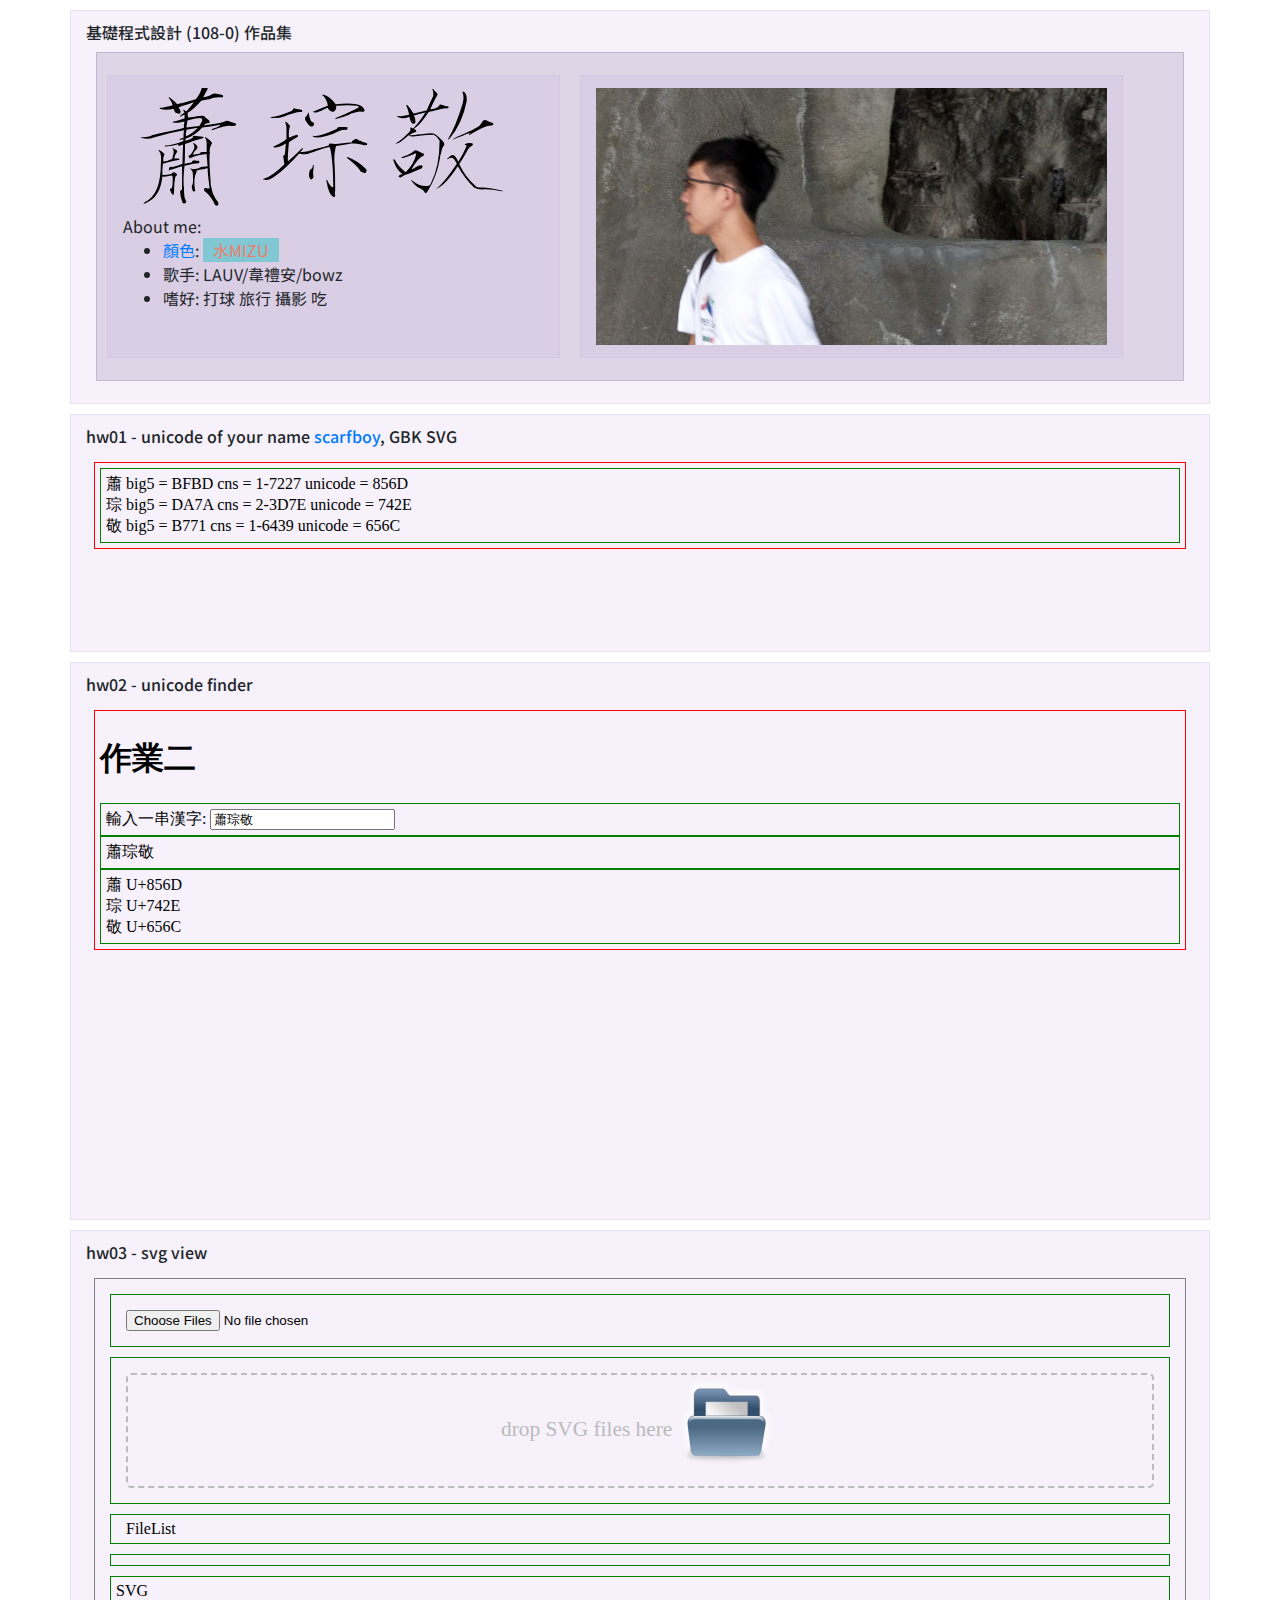
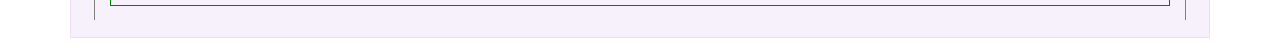
==== portfolio/index.html @ 48f5e646 "Add files via upload" ====
<!doctype html>

<html lang="zh-Hant-TW">
  <head>
    <!-- Required meta tags -->
    <meta charset="utf-8">
    <meta name="viewport" content="width=device-width, initial-scale=1, shrink-to-fit=no">

    <!-- Bootstrap CSS -->
    <link rel="stylesheet" href="./lib/bootstrap.min.css">

    <!-- Optional JavaScript -->
    <!-- jQuery first, then Popper.js, then Bootstrap JS -->
    <script src="./lib/jquery-3.3.1.slim.min.js"></script>
    <script src="./lib/popper.min.js"></script>
    <script src="./lib/bootstrap.min.js"></script>

    <link rel="stylesheet" href="./index.css">
    
    <title>作品集</title>
  </head>

  <body>

    <div class="container">
      <h6>基礎程式設計 (108-0) 作品集</h6>
      <div class="row">

        <div class="col-5">
          <!--
          <h6>學號: 108820123</h6>
          <h3>姓名: 蕭琮敬</h3>
          <h6>E-mail: xxx@ntut.edu.tw</h6>
          -->
          <img src="./labs/lab00/uni856D_FZSJSK--GBK1-0.svg" width="30%">
          <img src="./labs/lab00/uni742E_FZSJSK--GBK1-0.svg" width="30%">
          <img src="./labs/lab00/uni656C_FZSJSK--GBK1-0.svg" width="30%">
          About me:
          <ul>
            <li><a href="http://nipponcolors.com/#enji">顏色</a>: <span style="padding:0px 10px; color:rgb(241, 124, 103); background-color:rgb(129, 199, 212)"> 水MIZU </span></li>
            <li>歌手: LAUV/韋禮安/bowz</li>
            <li>嗜好: 打球 旅行 攝影 吃</li>
          </ul>
        </div>

        <div class="col-6">
          <img src="./labs/lab00/pic.jpg" width="100%">
        </div> 

      </div>      
    </div>

    <!-- lab01 -->
    <div class="container">
      <h6>hw01 - unicode of your name <a href="http://unicode.scarfboy.com/">scarfboy</a>, GBK SVG </h6>
      <iframe frameBorder="0" width="100%" height="180px" src="./labs/lab01/index.html" scrolling="no"></iframe>
    </div>

    <!-- lab02 -->
    <div class="container">
      <h6>hw02 - unicode finder </h6>
      <iframe frameBorder="0" width="100%" height="500px" src="./labs/lab02/index.html" scrolling="no"></iframe>
    </div>

<!-- lab03 -->
    <div class="container">
      <h6>hw03 - svg view </h6>
      <iframe frameBorder="0" width="100%" height="350px" src="./labs/lab03/index.html" scrolling="no"></iframe>
    </div>

  </body>
</html>
---- portfolio/index.css ----
/*
http://www.flycan.com/article/css/google-fonts-webfont-2474.html#1_cwTeXKai_Chinese_Traditional

https://fonts.google.com/specimen/Noto+Sans+TC?selection.family=Noto+Sans+TC

@import url('https://fonts.googleapis.com/css?family=Noto+Sans+TC&display=swap');
*/



@import url('https://fonts.googleapis.com/css?family=Noto+Sans+TC:100&display=swap&subset=chinese-traditional');

/*
@import url(https://fonts.googleapis.com/earlyaccess/cwtexkai.css);

@import url(https://fonts.googleapis.com/earlyaccess/cwtexfangsong.css);
*/

/*
 * cwTeXKai (Chinese Traditional) http://www.google.com/fonts/earlyaccess
 */
/*
@font-face {
  font-family: 'cwTeXKai';
  font-style: normal;
  font-weight: 500;
  src: url(//fonts.gstatic.com/ea/cwtexkai/v3/cwTeXKai-zhonly.eot);
  src: url(//fonts.gstatic.com/ea/cwtexkai/v3/cwTeXKai-zhonly.eot?#iefix) format('embedded-opentype'),
       url(//fonts.gstatic.com/ea/cwtexkai/v3/cwTeXKai-zhonly.woff2) format('woff2'),
       url(//fonts.gstatic.com/ea/cwtexkai/v3/cwTeXKai-zhonly.woff) format('woff'),
       url(//fonts.gstatic.com/ea/cwtexkai/v3/cwTeXKai-zhonly.ttf) format('truetype');
*/
body {

  font-family: 'Noto Sans TC', sans-serif;
  /*
  font-family: "cwTeXKai", serif;
  font-family: ‘cwTeXFangSong’, serif;
  */  
}

.row, .col{
    padding-top: .75rem;
    padding-bottom: .75rem;
    background-color: rgba(86,61,124,.15);
    border: 1px solid rgba(86,61,124,.2);
    margin: 10px 10px;
}

div{
    padding-top: .75rem;
    padding-bottom: .75rem;
    background-color: rgba(196,161,224,.15);
    border: 1px solid rgba(196,161,224,.2);
    margin: 10px 10px;
}
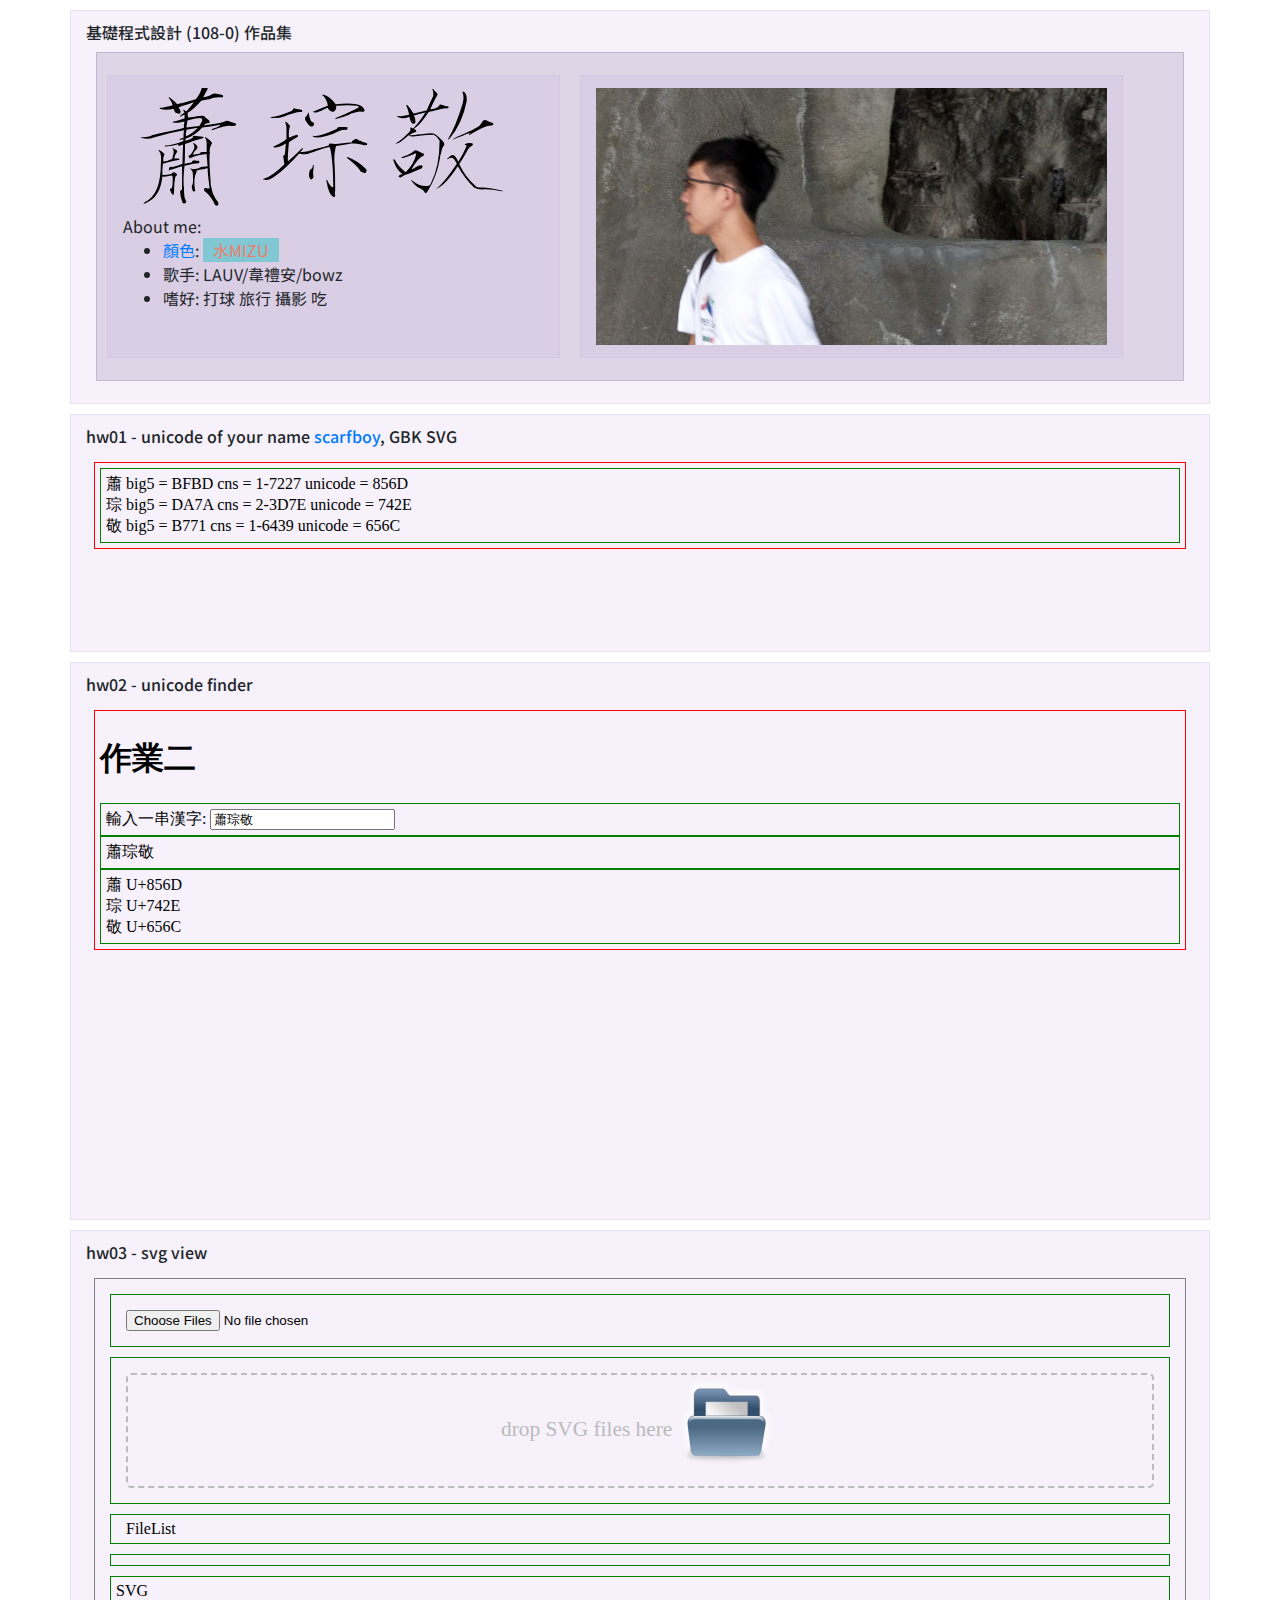
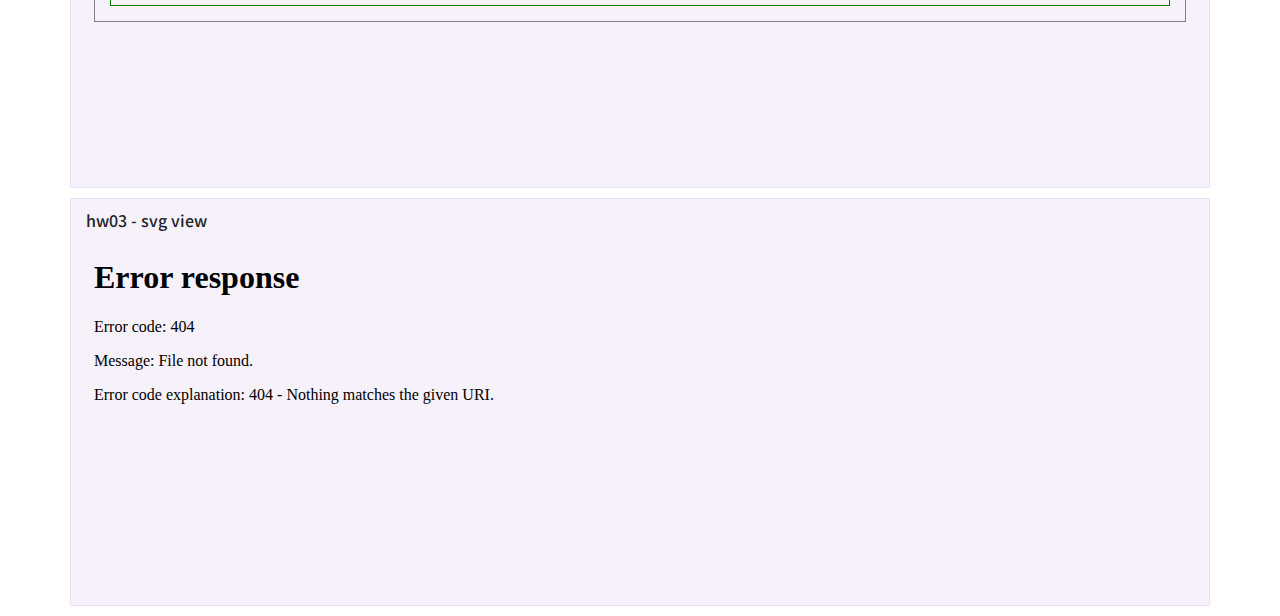
==== commit 1bb5bf22: "Add files via upload" ====
--- a/portfolio/index.html
+++ b/portfolio/index.html
@@ -65,7 +65,13 @@
 <!-- lab03 -->
     <div class="container">
       <h6>hw03 - svg view </h6>
-      <iframe frameBorder="0" width="100%" height="350px" src="./labs/lab03/index.html" scrolling="no"></iframe>
+      <iframe frameBorder="0" width="100%" height="500px" src="./labs/lab03/index.html" scrolling="no"></iframe>
+    </div>
+
+<!-- lab04 -->
+    <div class="container">
+      <h6>hw03 - svg view </h6>
+      <iframe frameBorder="0" width="100%" height="350px" src="./labs/lab04/index.html" scrolling="no"></iframe>
     </div>
 
   </body>
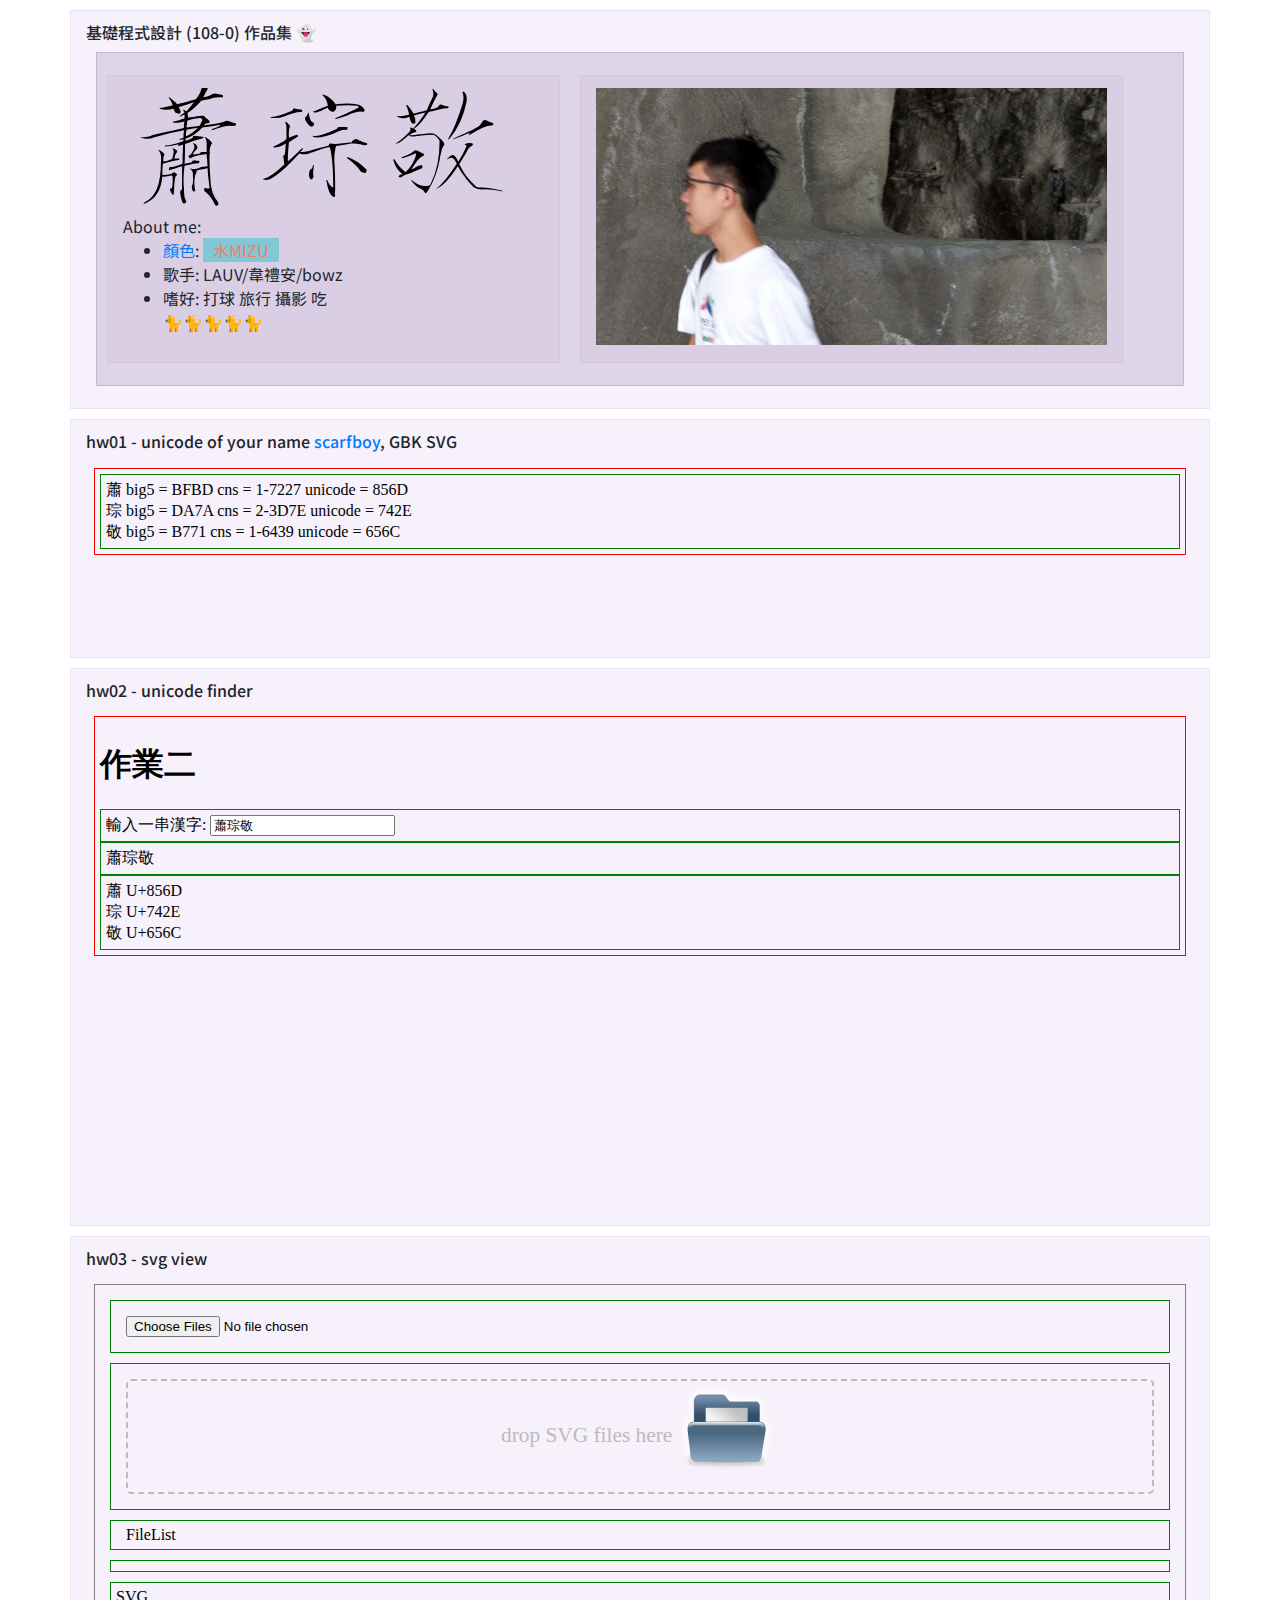
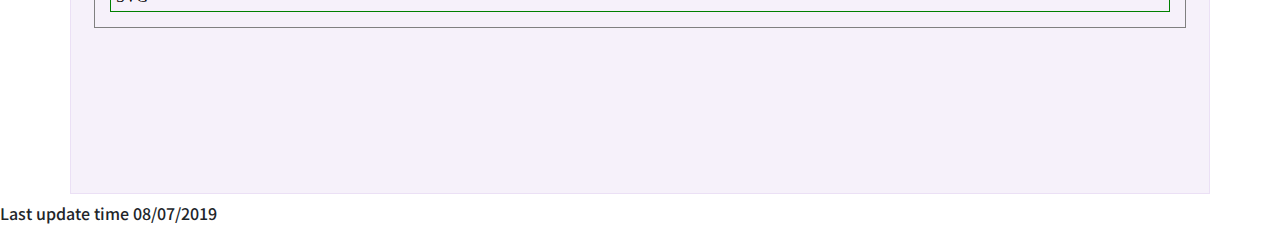
==== commit c6896542: "Add files via upload" ====
--- a/portfolio/index.html
+++ b/portfolio/index.html
@@ -17,13 +17,13 @@
 
     <link rel="stylesheet" href="./index.css">
     
-    <title>作品集</title>
+    <title>殺蟲劑作品集</title>
   </head>
 
   <body>
 
     <div class="container">
-      <h6>基礎程式設計 (108-0) 作品集</h6>
+      <h6>基礎程式設計 (108-0) 作品集 👻</h6>
       <div class="row">
 
         <div class="col-5">
@@ -40,6 +40,7 @@
             <li><a href="http://nipponcolors.com/#enji">顏色</a>: <span style="padding:0px 10px; color:rgb(241, 124, 103); background-color:rgb(129, 199, 212)"> 水MIZU </span></li>
             <li>歌手: LAUV/韋禮安/bowz</li>
             <li>嗜好: 打球 旅行 攝影 吃</li>
+            🐈🐈🐈🐈🐈
           </ul>
         </div>
 
@@ -62,17 +63,11 @@
       <iframe frameBorder="0" width="100%" height="500px" src="./labs/lab02/index.html" scrolling="no"></iframe>
     </div>
 
-<!-- lab03 -->
+    <!-- lab03 -->
     <div class="container">
       <h6>hw03 - svg view </h6>
-      <iframe frameBorder="0" width="100%" height="500px" src="./labs/lab03/index.html" scrolling="no"></iframe>
+      <iframe frameBorder="0" width="100%" height="500px" src="./labs/lab03/index.html" scrolling="yes"></iframe>
     </div>
-
-<!-- lab04 -->
-    <div class="container">
-      <h6>hw03 - svg view </h6>
-      <iframe frameBorder="0" width="100%" height="350px" src="./labs/lab04/index.html" scrolling="no"></iframe>
-    </div>
-
+<h6>Last update time 08/07/2019</h6>
   </body>
 </html>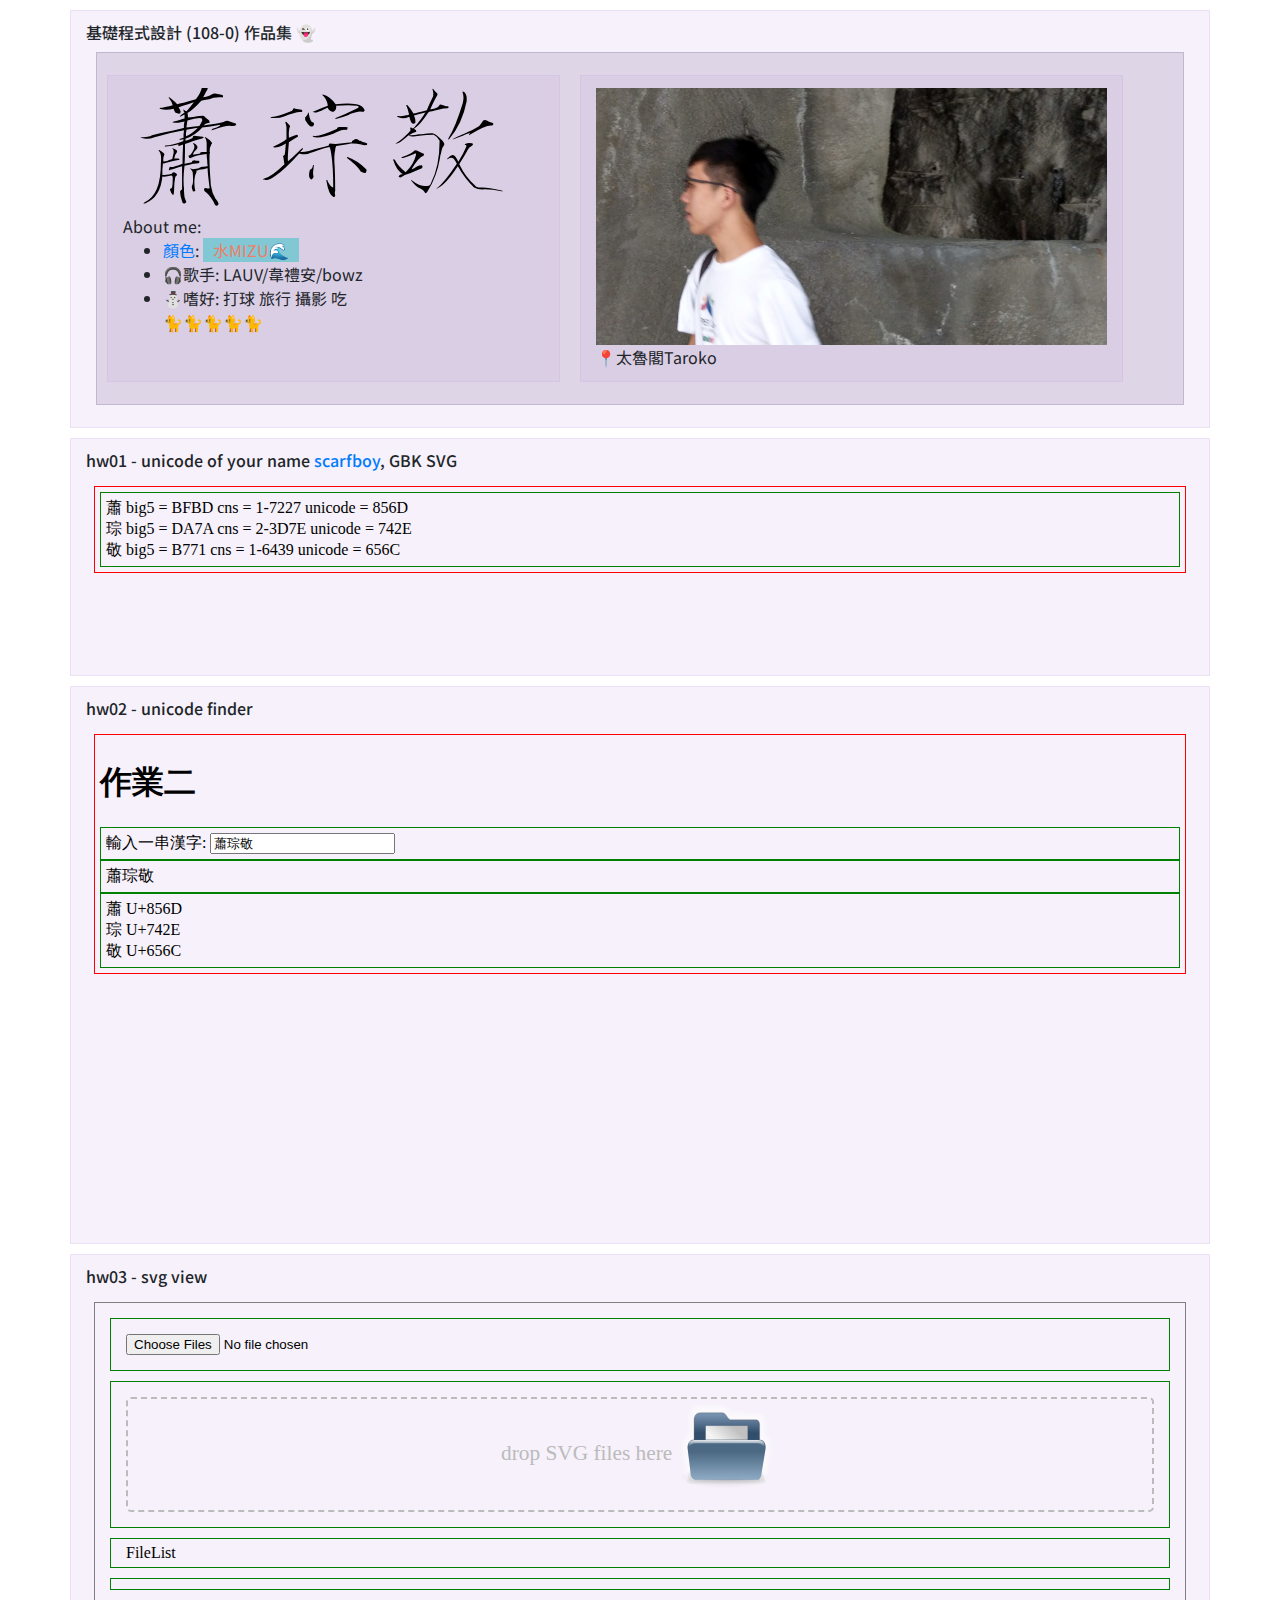
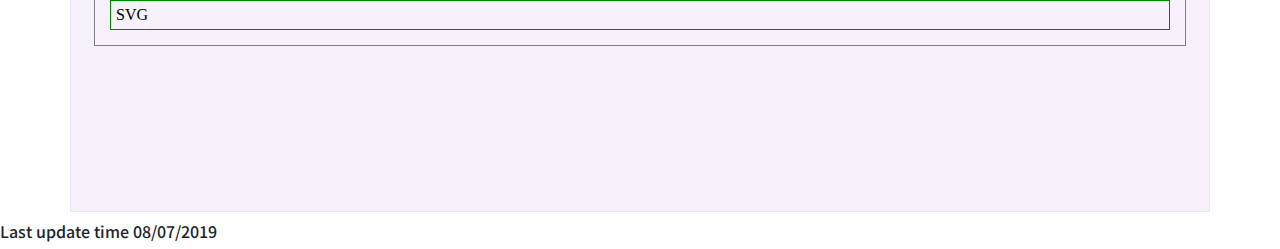
==== commit 5b741e7c: "Add files via upload" ====
--- a/portfolio/index.html
+++ b/portfolio/index.html
@@ -37,15 +37,15 @@
           <img src="./labs/lab00/uni656C_FZSJSK--GBK1-0.svg" width="30%">
           About me:
           <ul>
-            <li><a href="http://nipponcolors.com/#enji">顏色</a>: <span style="padding:0px 10px; color:rgb(241, 124, 103); background-color:rgb(129, 199, 212)"> 水MIZU </span></li>
-            <li>歌手: LAUV/韋禮安/bowz</li>
-            <li>嗜好: 打球 旅行 攝影 吃</li>
+            <li><a href="http://nipponcolors.com/#enji">顏色</a>: <span style="padding:0px 10px; color:rgb(241, 124, 103); background-color:rgb(129, 199, 212)"> 水MIZU🌊 </span></li>
+            <li>🎧歌手: LAUV/韋禮安/bowz</li>
+            <li>⛄嗜好: 打球 旅行 攝影 吃</li>
             🐈🐈🐈🐈🐈
           </ul>
         </div>
 
         <div class="col-6">
-          <img src="./labs/lab00/pic.jpg" width="100%">
+          <img src="./labs/lab00/pic.jpg" width="100%">📍太魯閣Taroko
         </div> 
 
       </div>      
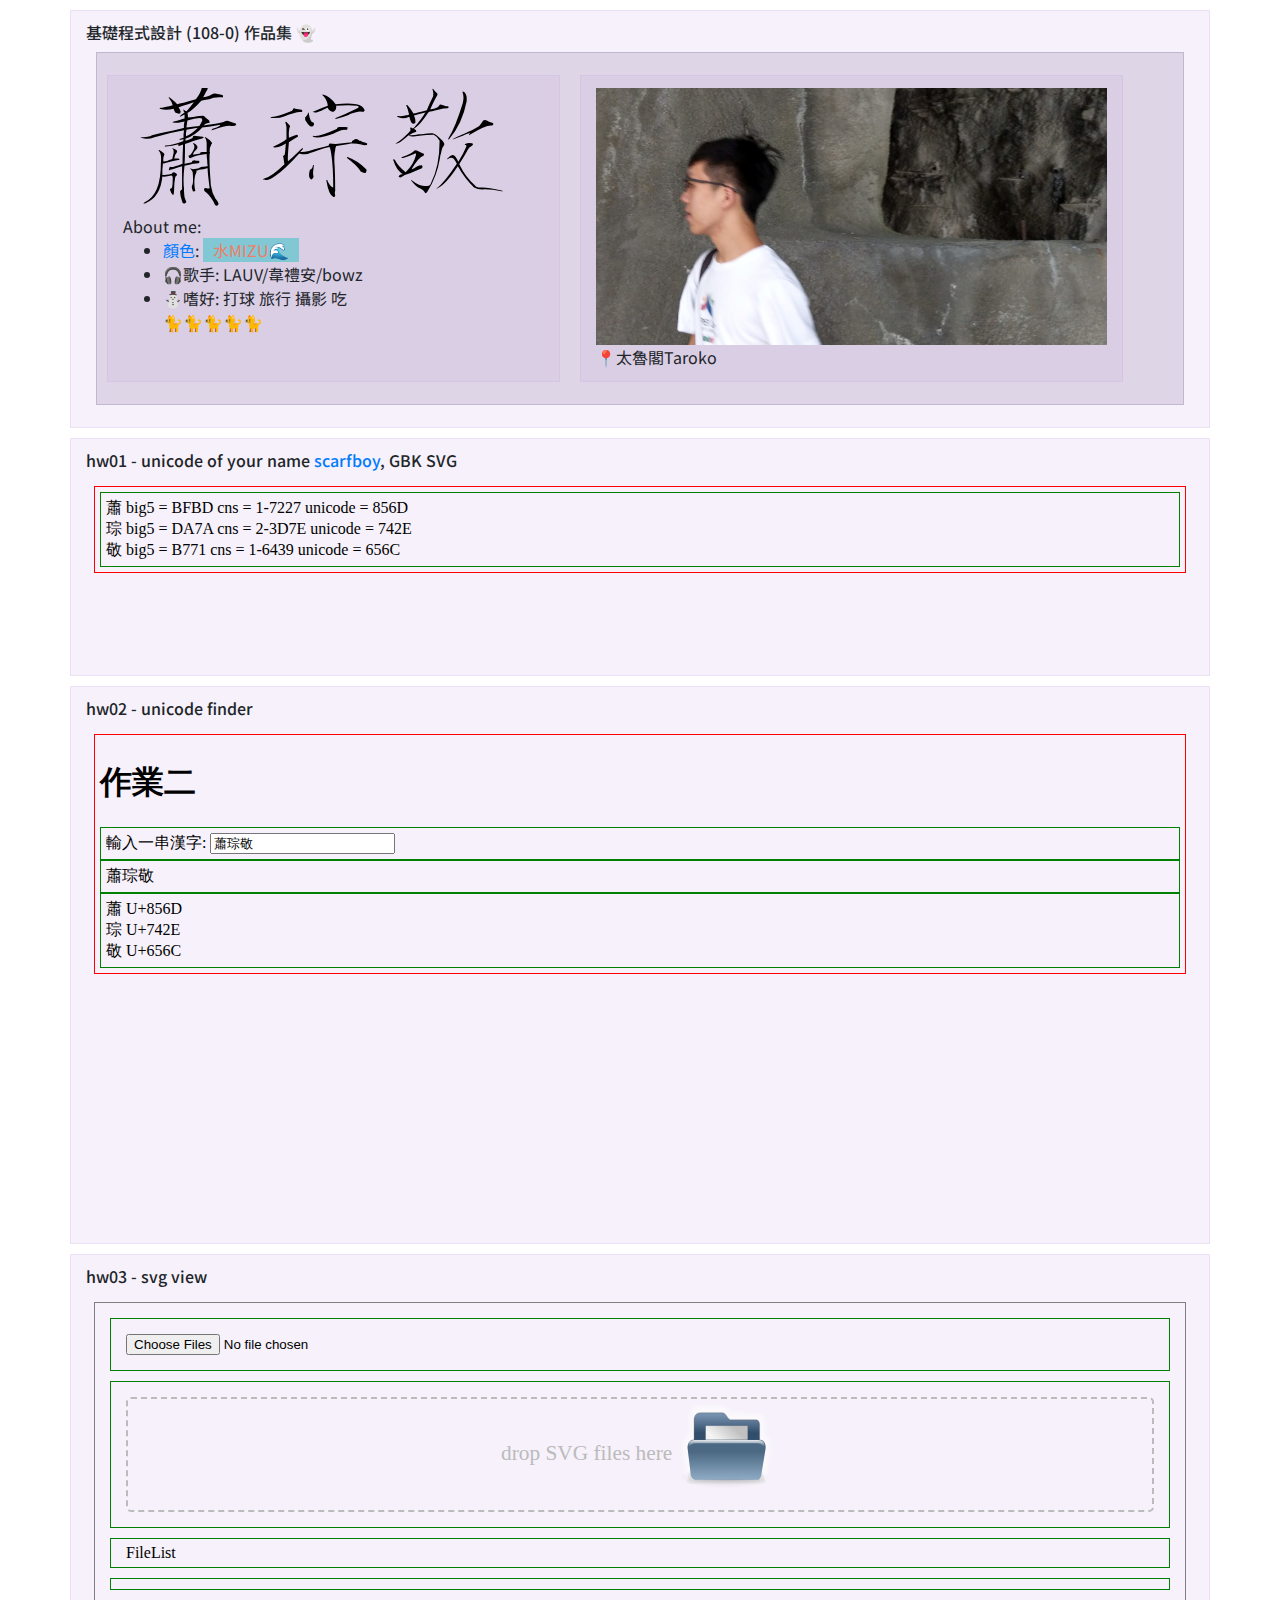
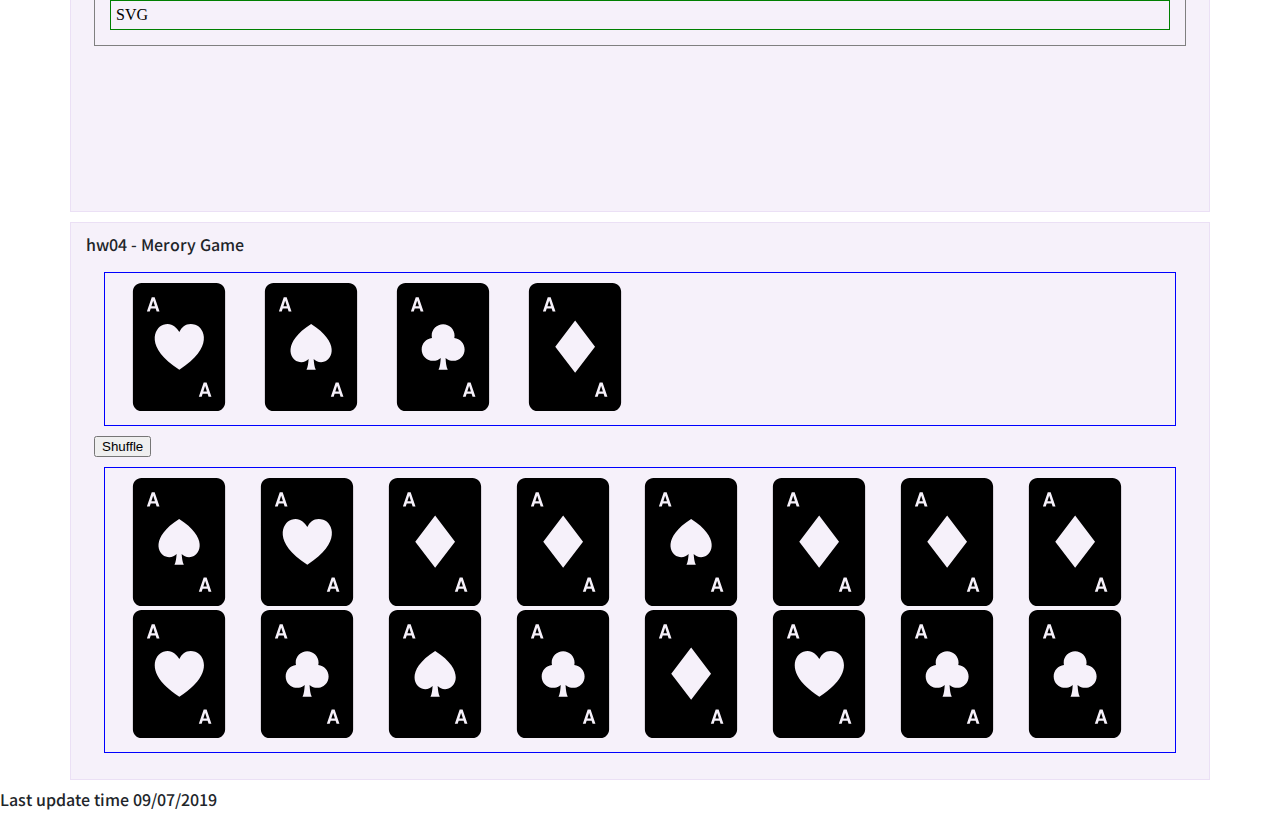
==== commit 733982f4: "Add files via upload" ====
--- a/portfolio/index.html
+++ b/portfolio/index.html
@@ -68,6 +68,13 @@
       <h6>hw03 - svg view </h6>
       <iframe frameBorder="0" width="100%" height="500px" src="./labs/lab03/index.html" scrolling="yes"></iframe>
     </div>
-<h6>Last update time 08/07/2019</h6>
+
+        <!-- lab04 -->
+    <div class="container">
+      <h6>hw04 - Merory Game </h6>
+      <iframe frameBorder="0" width="100%" height="500px" src="./labs/lab04/index.html" scrolling="yes"></iframe>
+    </div>
+
+<h6>Last update time 09/07/2019</h6>
   </body>
 </html>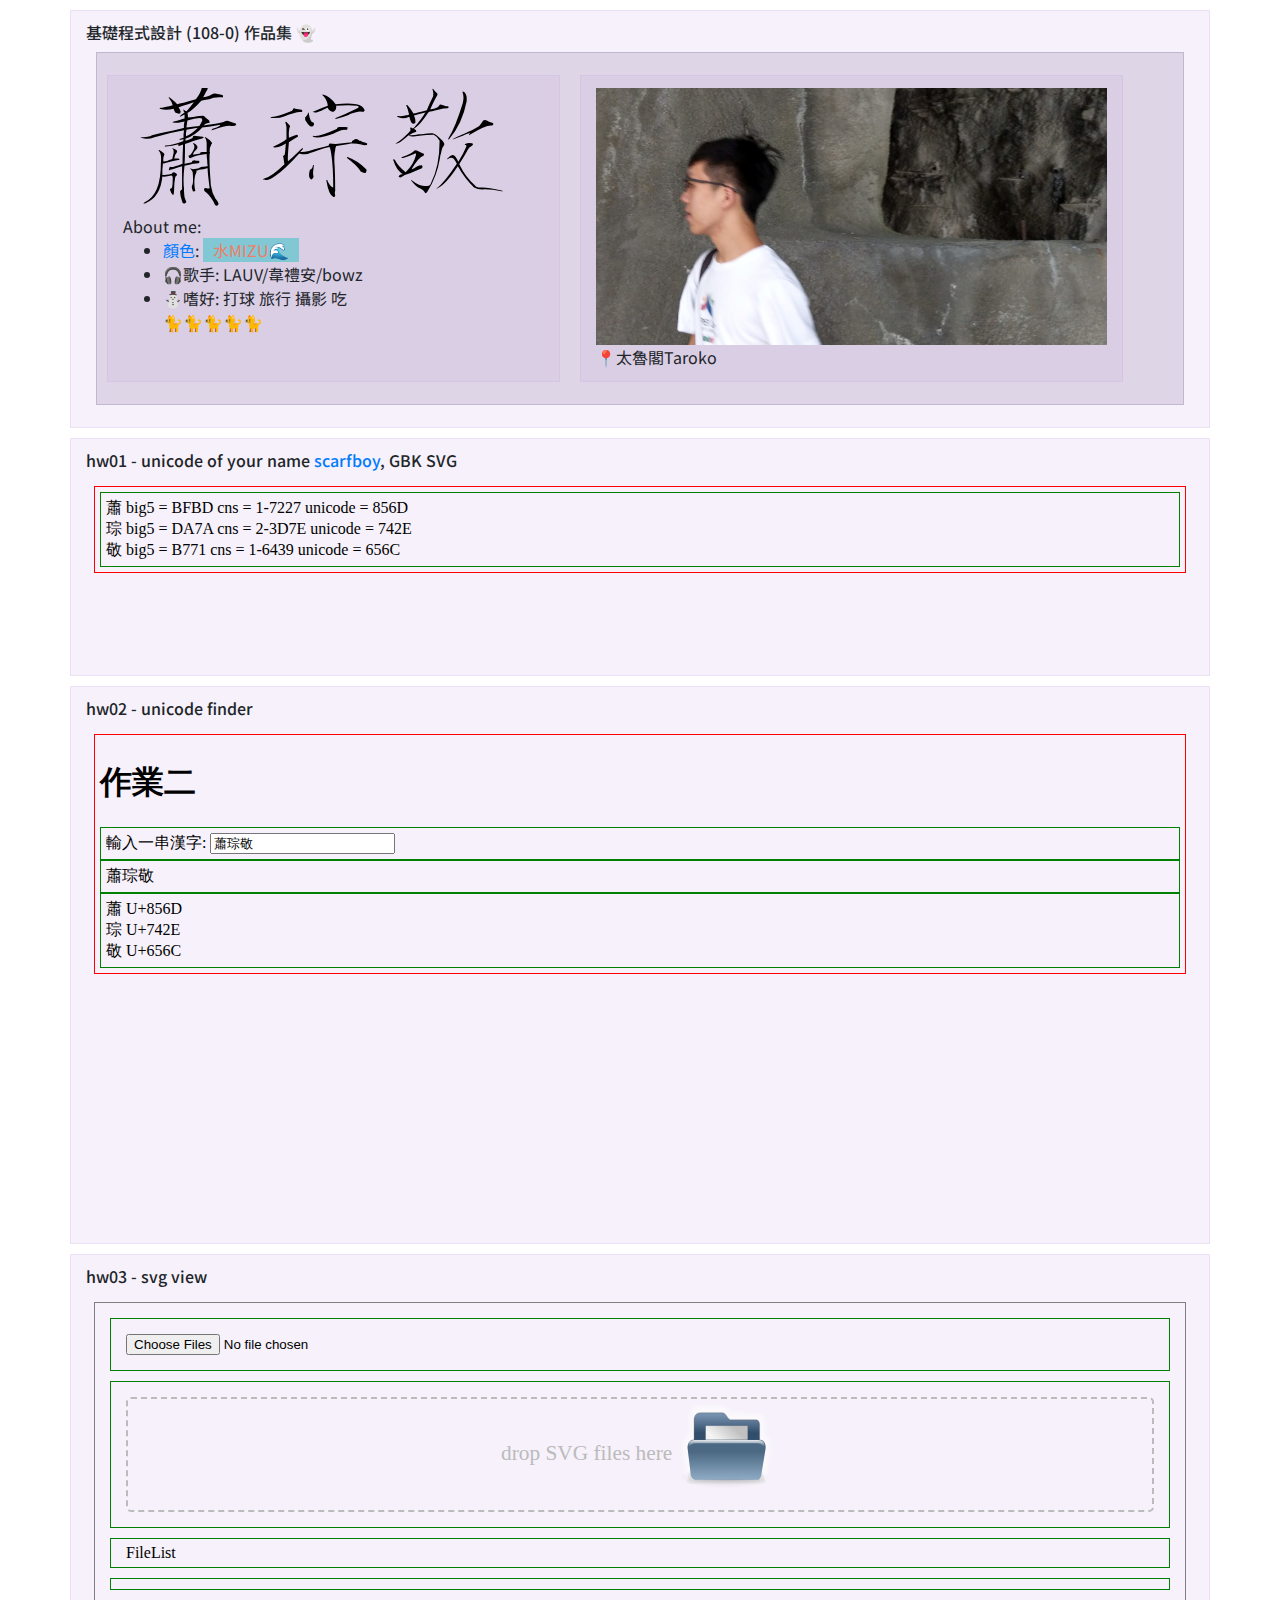
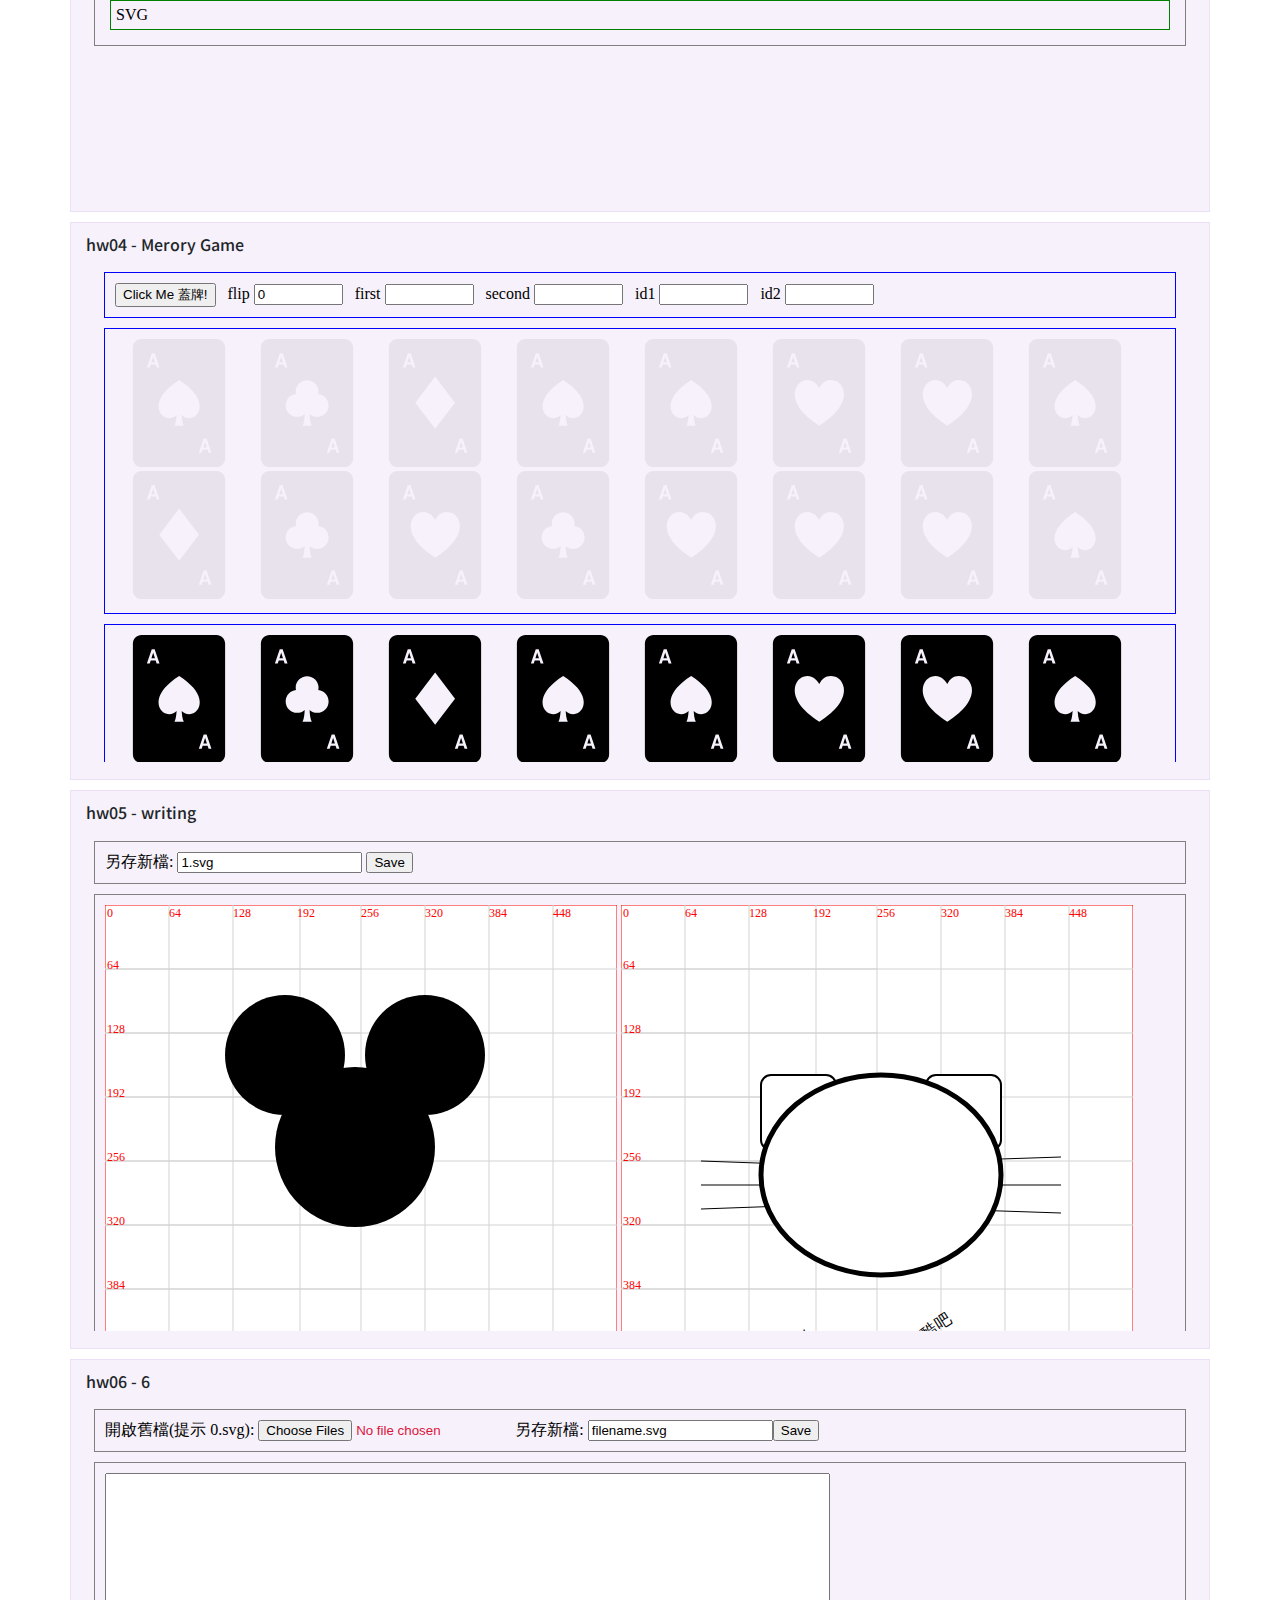
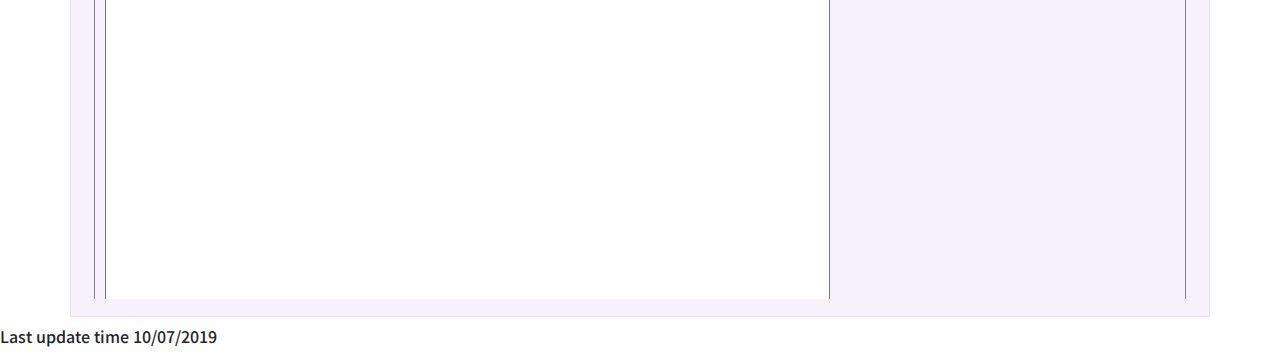
==== commit 063e23de: "Add files via upload" ====
--- a/portfolio/index.html
+++ b/portfolio/index.html
@@ -69,12 +69,24 @@
       <iframe frameBorder="0" width="100%" height="500px" src="./labs/lab03/index.html" scrolling="yes"></iframe>
     </div>
 
-        <!-- lab04 -->
+    <!-- lab04 -->
     <div class="container">
       <h6>hw04 - Merory Game </h6>
       <iframe frameBorder="0" width="100%" height="500px" src="./labs/lab04/index.html" scrolling="yes"></iframe>
     </div>
 
-<h6>Last update time 09/07/2019</h6>
+    <!-- lab05 -->
+    <div class="container">
+      <h6>hw05 - writing </h6>
+      <iframe frameBorder="0" width="100%" height="500px" src="./labs/lab05/index.html" scrolling="yes"></iframe>
+    </div>
+
+    <!-- lab06 -->
+    <div class="container">
+      <h6>hw06 - 6 </h6>
+      <iframe frameBorder="0" width="100%" height="500px" src="./labs/lab06/index.html" scrolling="yes"></iframe>
+    </div>
+
+<h6>Last update time 10/07/2019</h6>
   </body>
 </html>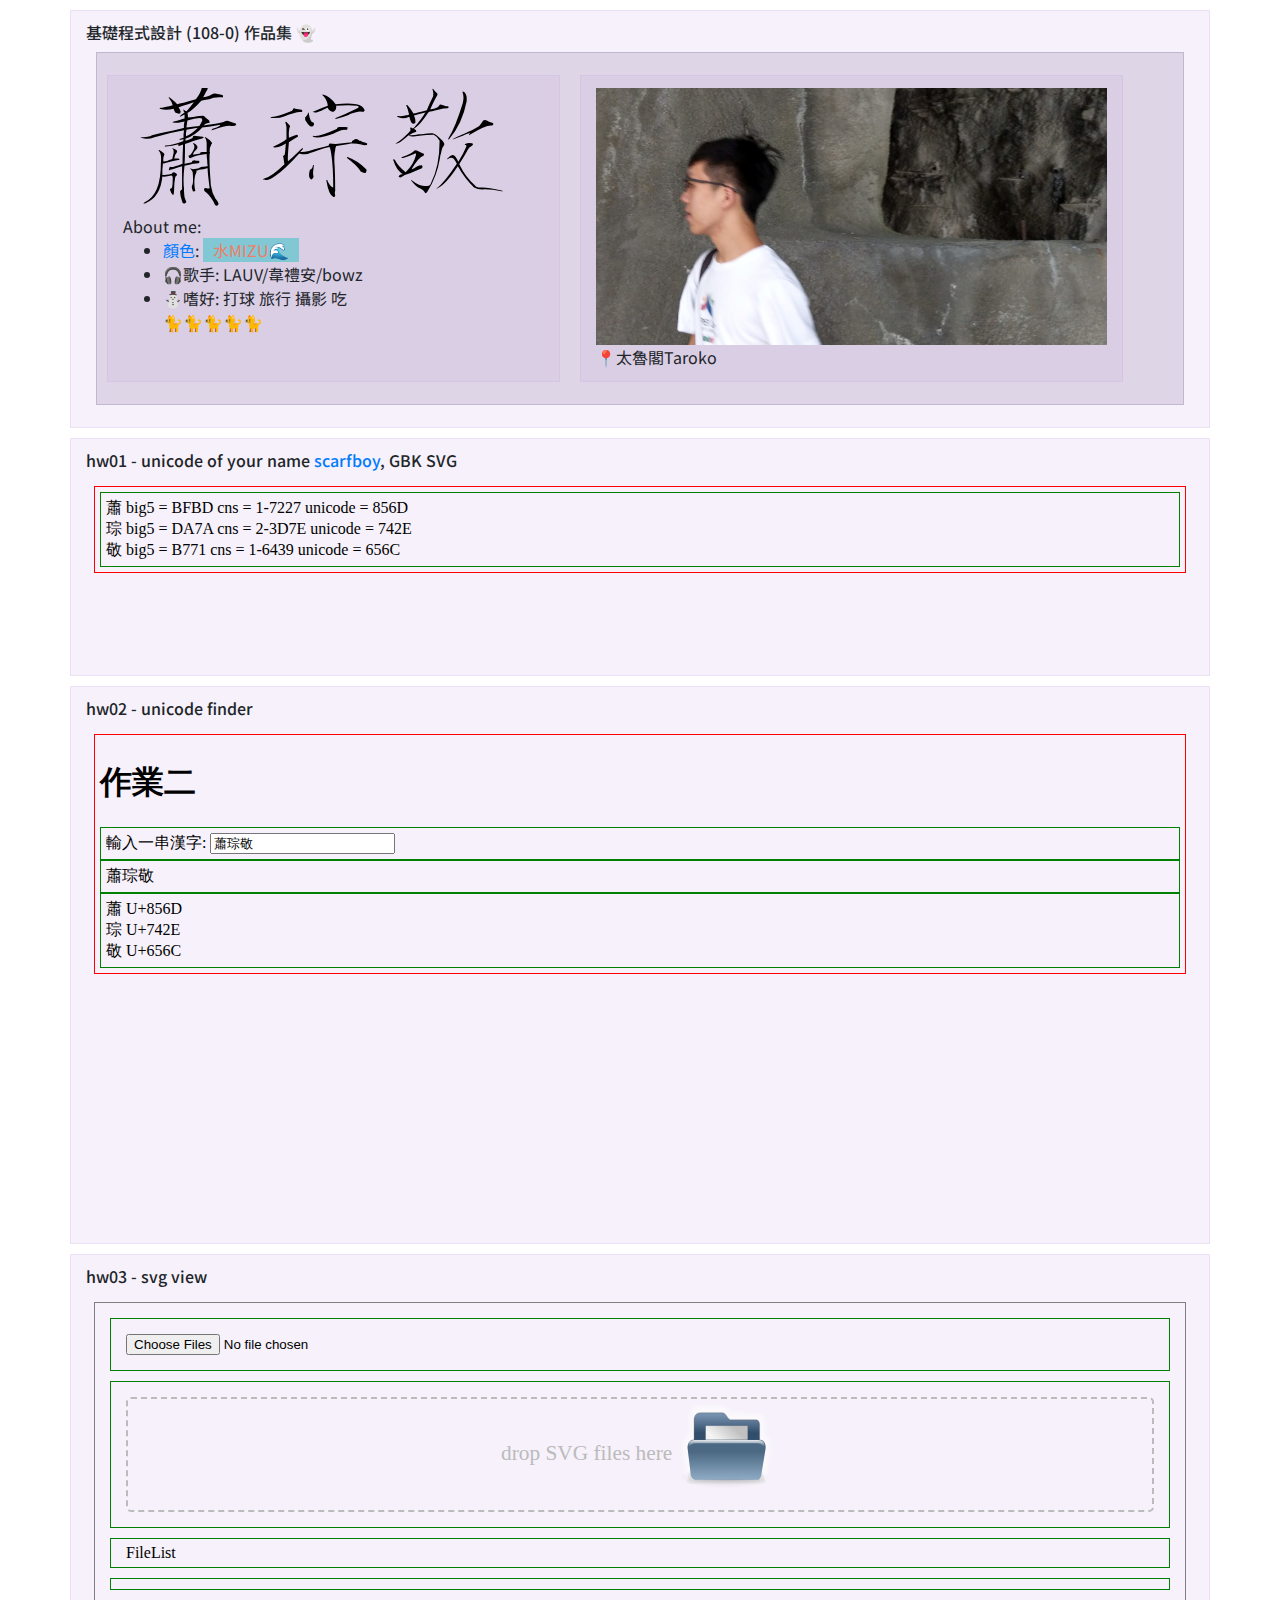
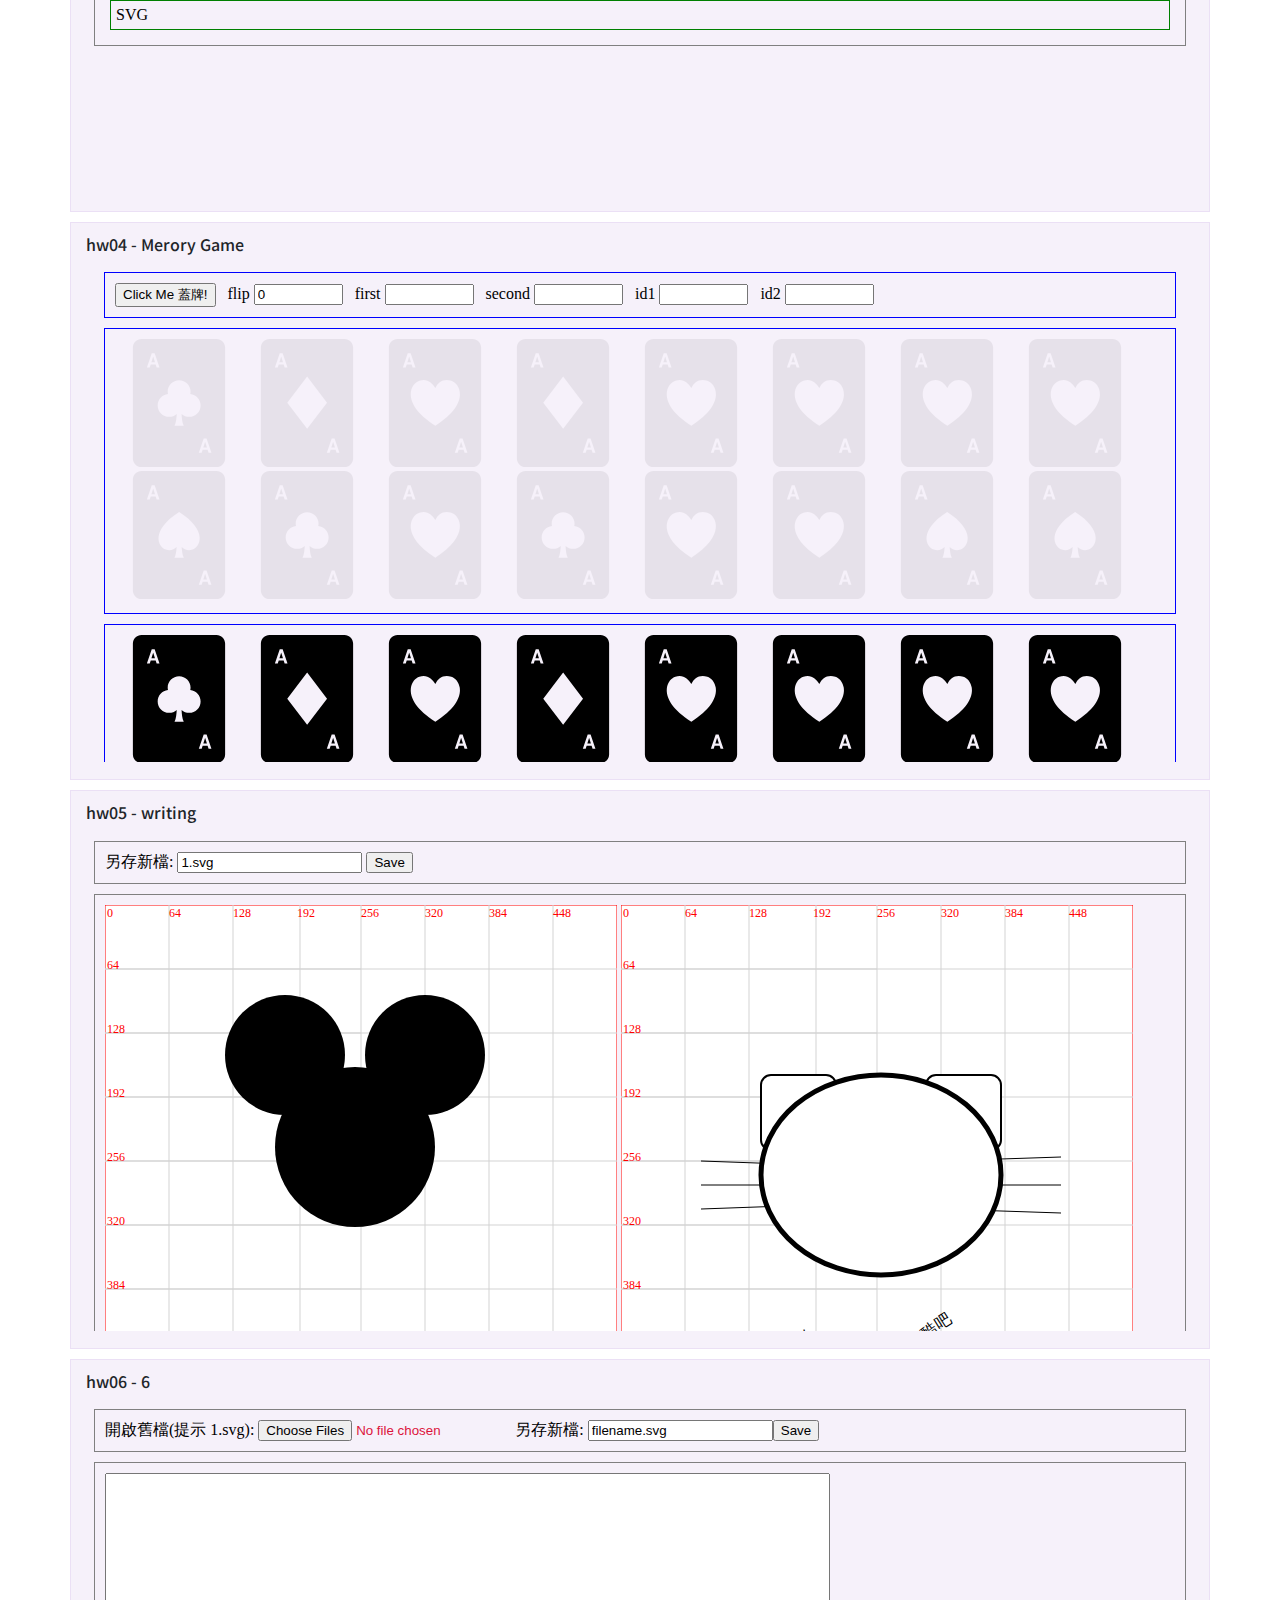
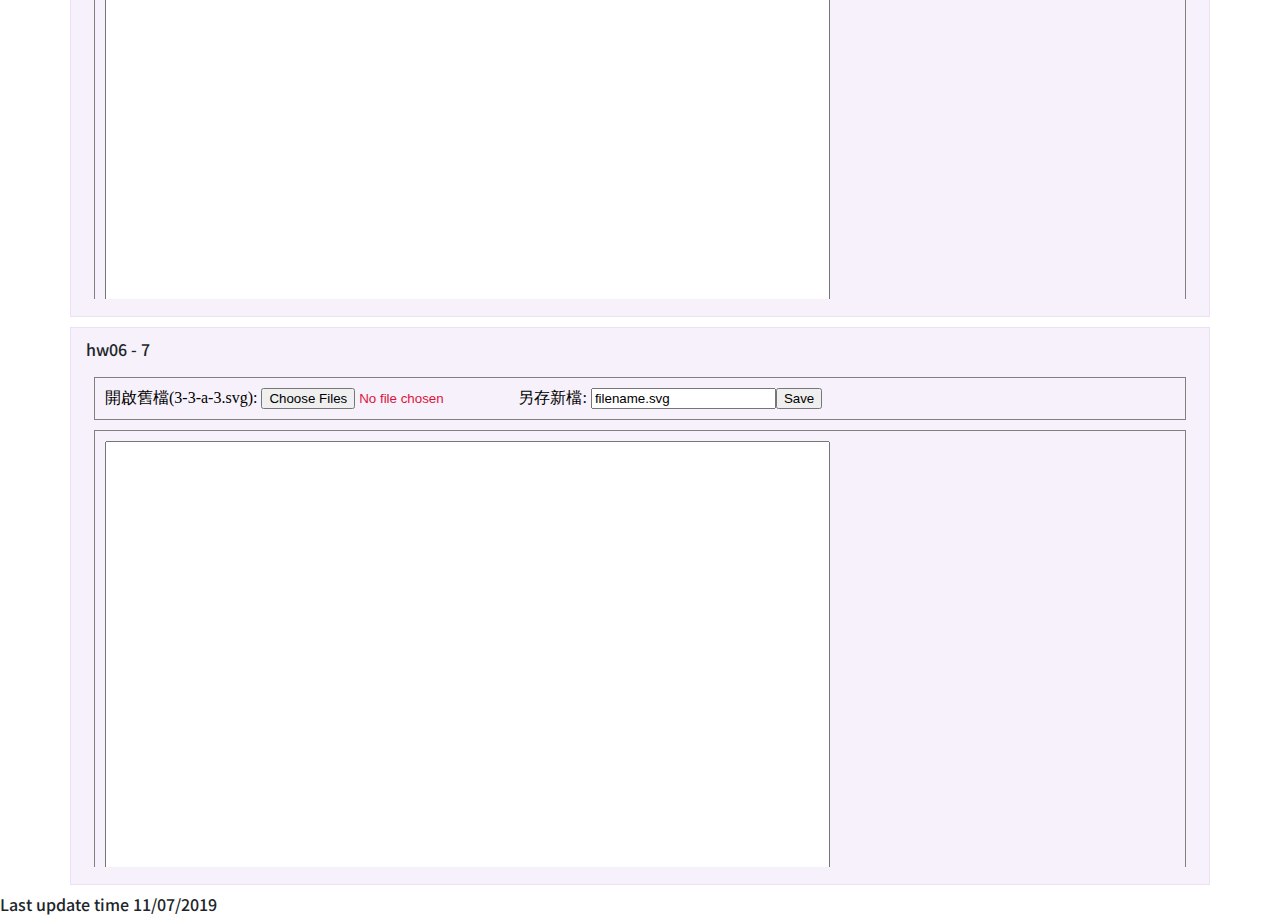
==== commit be0edf02: "Add files via upload" ====
--- a/portfolio/index.html
+++ b/portfolio/index.html
@@ -87,6 +87,12 @@
       <iframe frameBorder="0" width="100%" height="500px" src="./labs/lab06/index.html" scrolling="yes"></iframe>
     </div>
 
-<h6>Last update time 10/07/2019</h6>
+<!-- lab07 -->
+    <div class="container">
+      <h6>hw06 - 7 </h6>
+      <iframe frameBorder="0" width="100%" height="500px" src="./labs/lab07/index.html" scrolling="yes"></iframe>
+    </div>
+
+<h6>Last update time 11/07/2019</h6>
   </body>
 </html>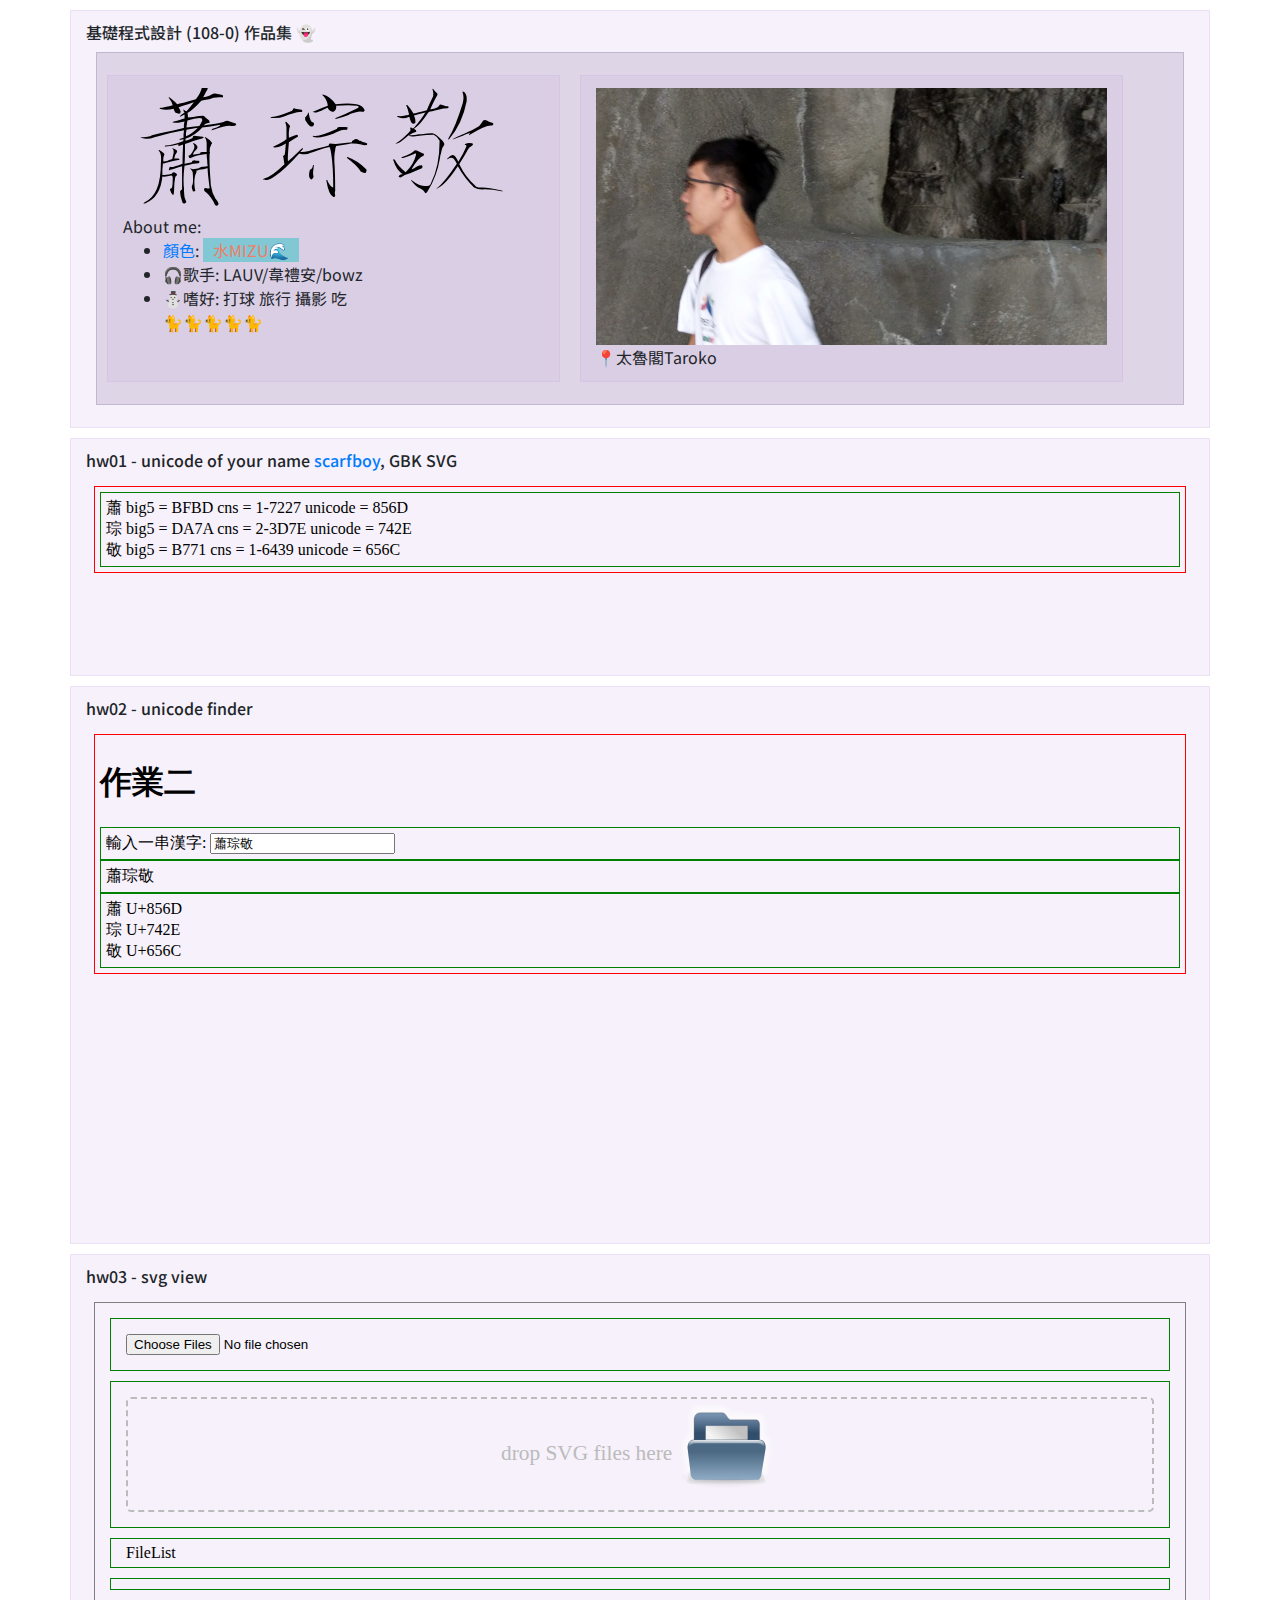
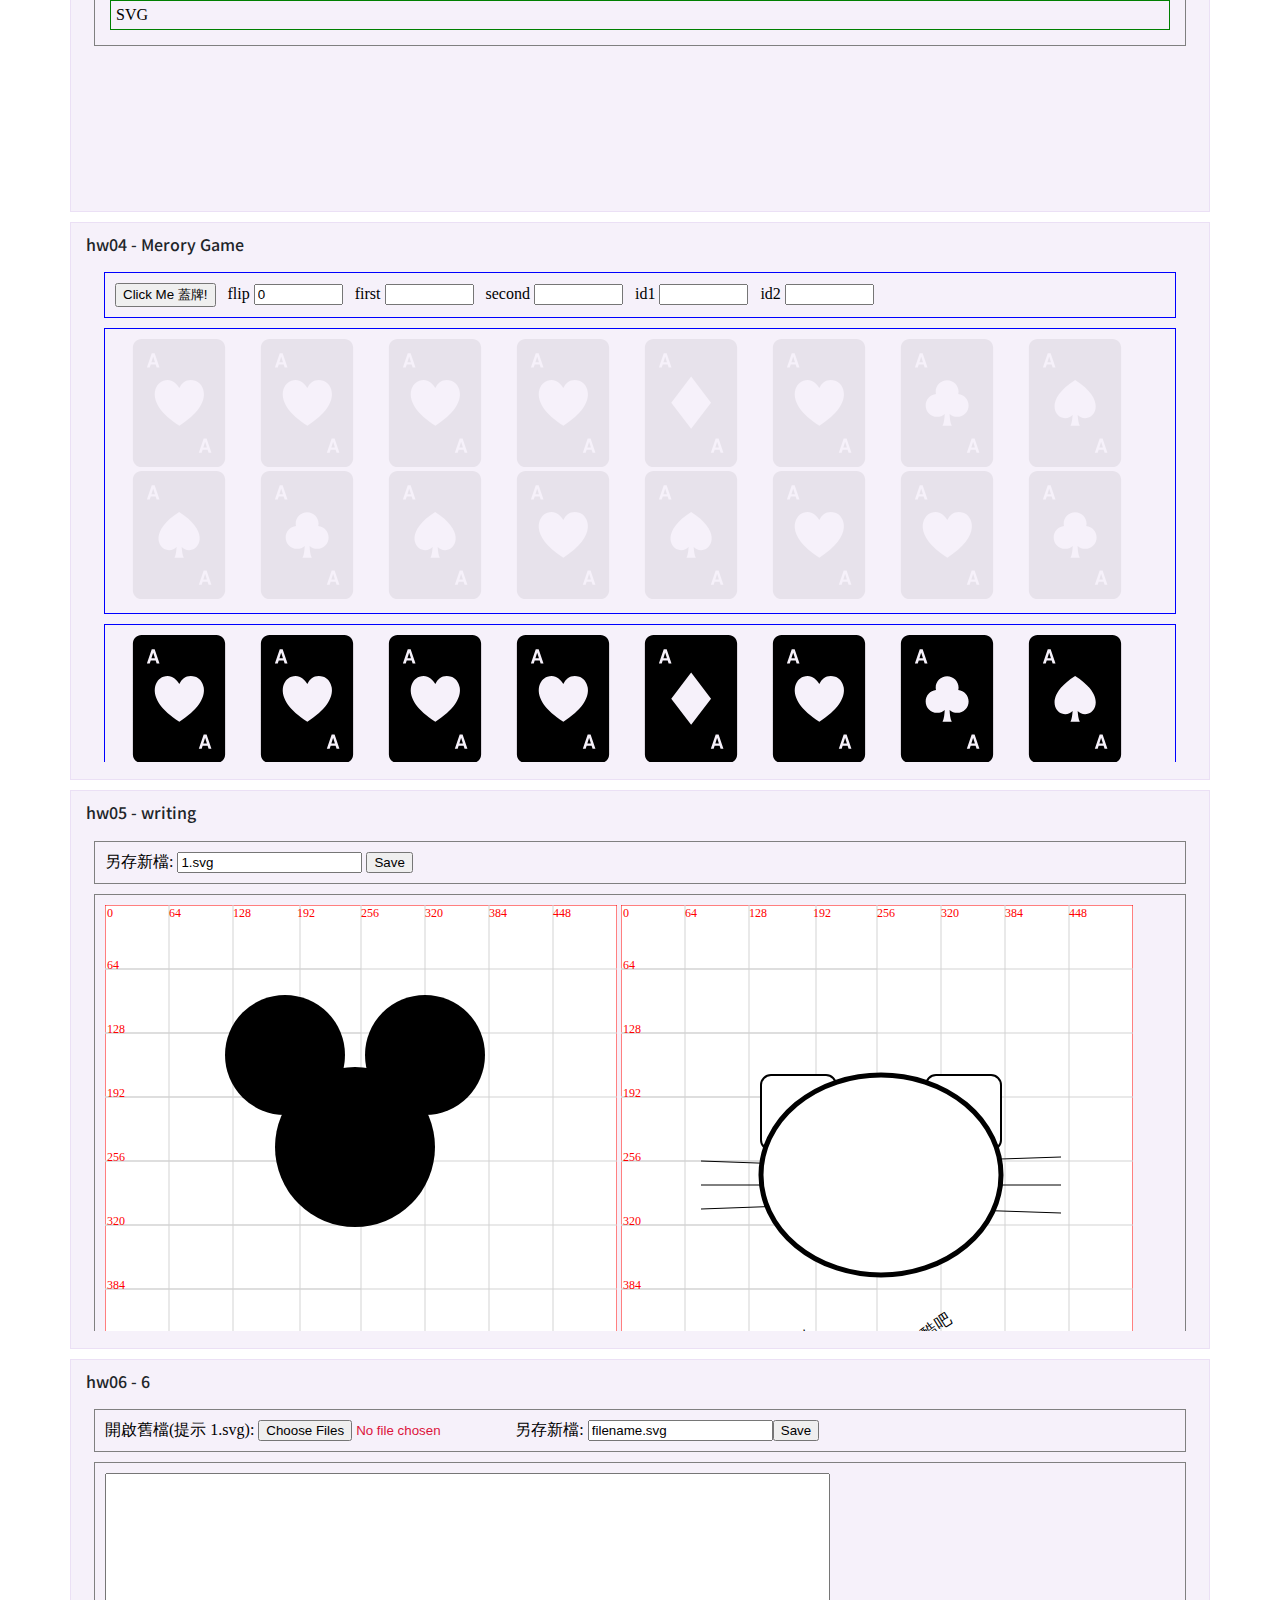
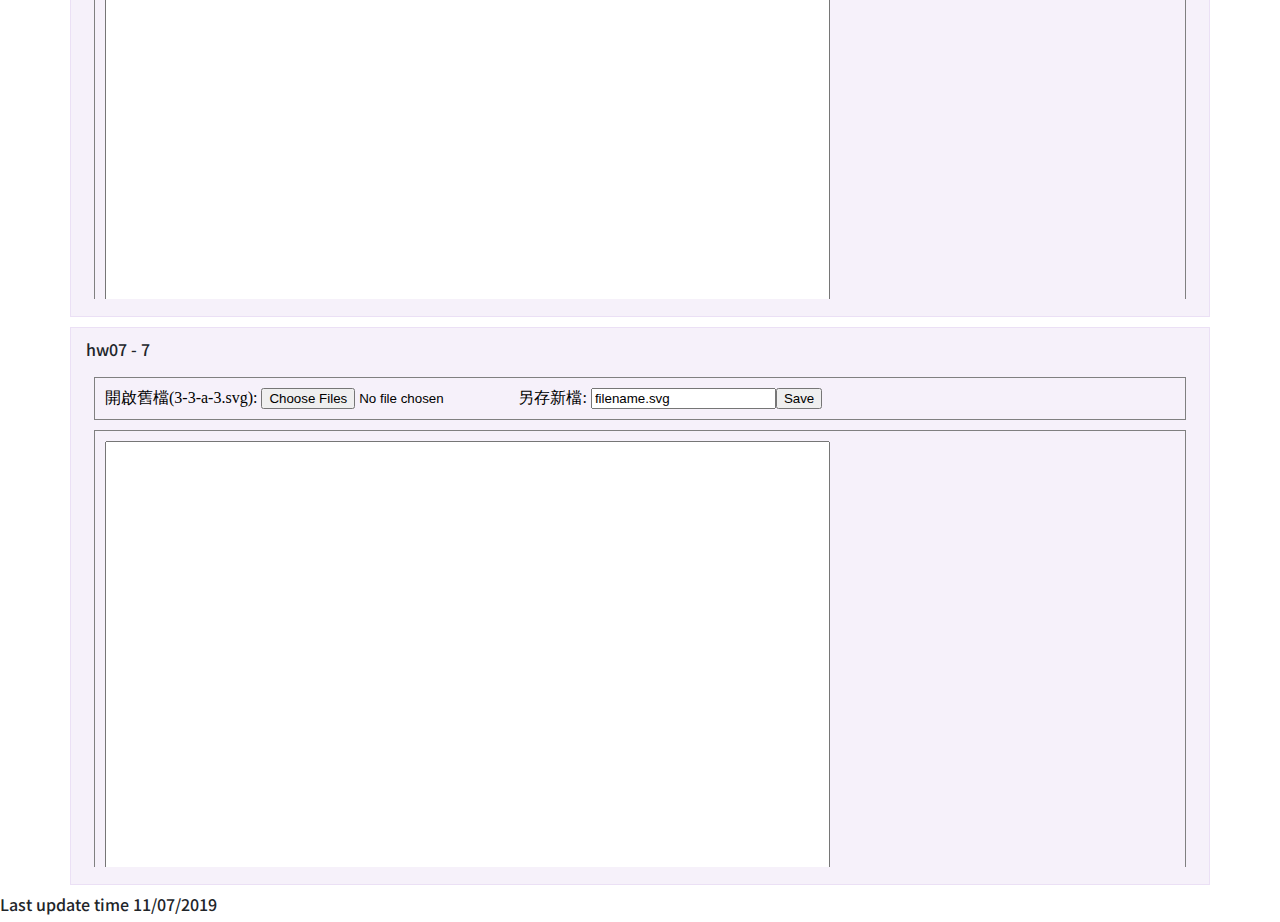
==== commit df64725d: "Add files via upload" ====
--- a/portfolio/index.html
+++ b/portfolio/index.html
@@ -89,7 +89,7 @@
 
 <!-- lab07 -->
     <div class="container">
-      <h6>hw06 - 7 </h6>
+      <h6>hw07 - 7 </h6>
       <iframe frameBorder="0" width="100%" height="500px" src="./labs/lab07/index.html" scrolling="yes"></iframe>
     </div>
 
